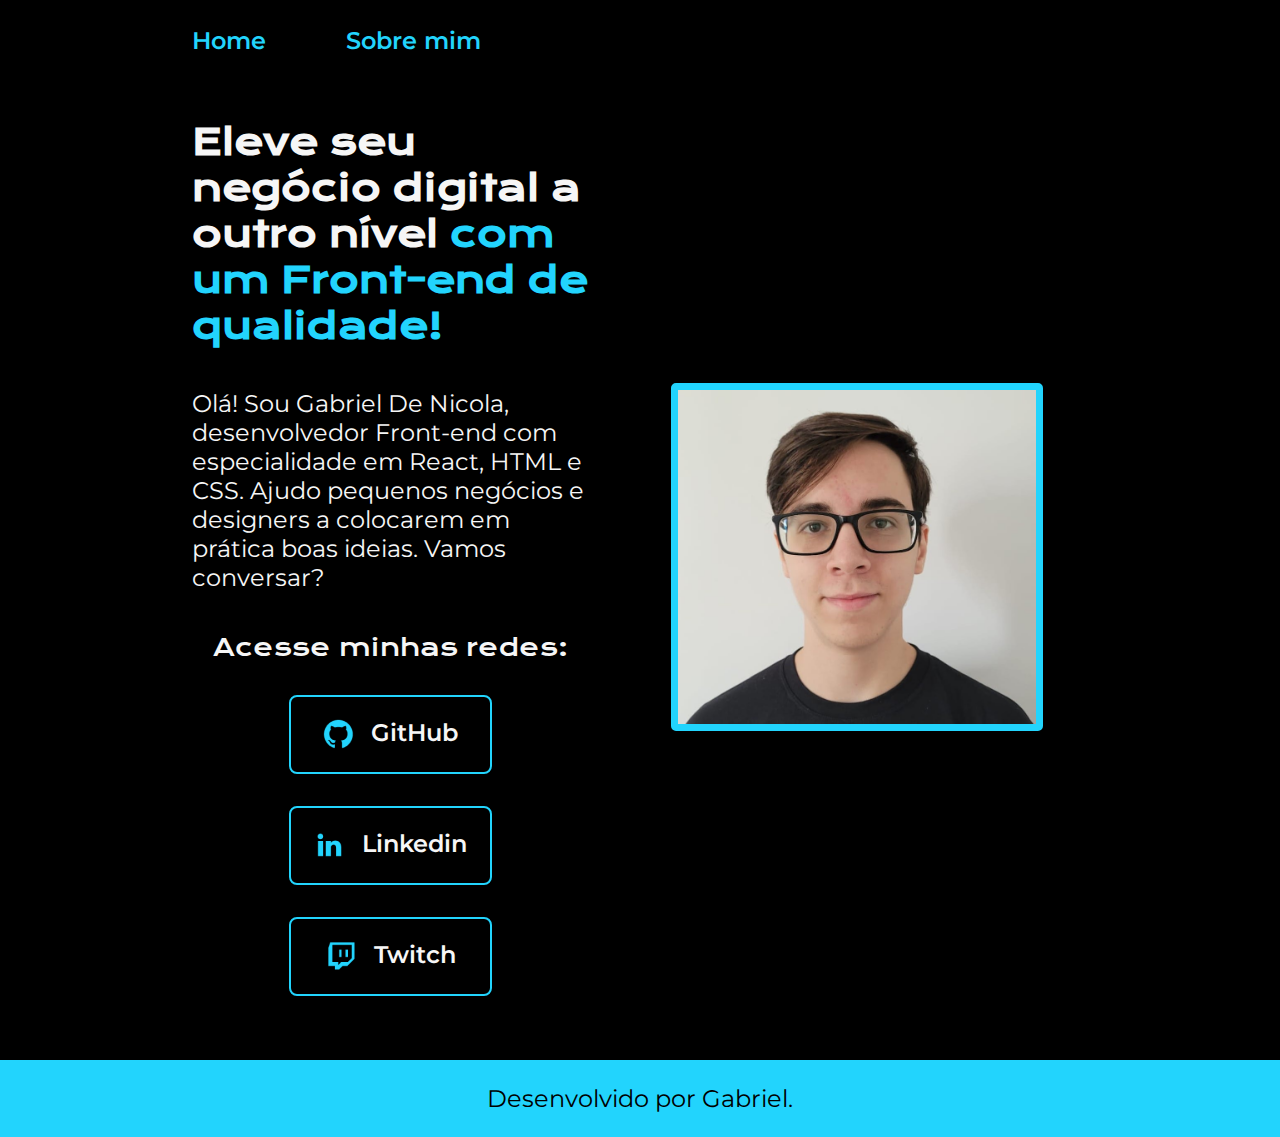
==== index.html @ 8d885eaf "Add files via upload" ====
<!DOCTYPE html>
<html lang="pt-br">
<head>
    <meta charset="UTF-8">
    <meta http-equiv="X-UA-Compatible" content="IE=edge">
    <meta name="viewport" content="width=device-width, initial-scale=1.0">
    <title>Portfólio</title>
    <link rel="stylesheet" href="./css/style.css">
</head>
<body>
    <header class="cabecalho">
        <nav class="cabecalho__menu">
            <a class="cabecalho__menu__link" href="index.html">Home</a>
            <a class="cabecalho__menu__link" href="about.html">Sobre mim</a>
        </nav>
    </header>
    <main class="apresentacao">
        <section class="apresentacao__conteudo">
            <h1 class="apresentacao__conteudo__titulo">Eleve seu negócio digital a outro nível <strong class="titulo-destaque">com um Front-end de qualidade!</strong></h1>
            <p class="apresentacao__conteudo__texto">Olá! Sou Gabriel De Nicola, desenvolvedor Front-end com especialidade em React, HTML e CSS. Ajudo pequenos negócios e designers a colocarem em prática boas ideias. Vamos conversar?</p>
            <div class="apresentacao__links">
                <h2 class="apresentacao__links__subtitulo">Acesse minhas redes:</h2>
                <a class="apresentacao__links__navegacao" href="https://github.com/DeNicola01"><img src="./assets/github.png">GitHub</a>
                <a class="apresentacao__links__navegacao" href="https://www.linkedin.com/in/gabriel-de-nicola-gonçalves-36ab1a234/"><img src="./assets/linkedin.png">Linkedin</a>
                <a class="apresentacao__links__navegacao" href="https://www.twitch.tv/denicola"><img src="./assets/twitch.png">Twitch</a>
            </div>
        </section>
        <img class="apresentacao__imagem" src="./assets/gabriel.jpeg" alt="Foto do Gabriel">
    </main>
    <footer>
        <p class="rodape">Desenvolvido por Gabriel.</p>
    </footer>
</body>
</html>
---- css/style.css ----
@import url('https://fonts.googleapis.com/css2?family=Krona+One&family=Montserrat:ital,wght@0,400;1,600&display=swap');


:root {
    --cor-primaria: #000000;
    --cor-secundaria: #F6F6F6;
    --cor-terciaria: #22D4FD;
    --cor-hover: #272727;

    --fonte-primaria: 'Krona one', sans-serif;
    --fonte-secundaria: 'Montserrat', sans-serif;
}

* {
    margin: 0;
    padding: 0;
}

body {
    box-sizing: border-box;
    background-color: var(--cor-primaria);
    color: var(--cor-secundaria);
}

.cabecalho {
    padding: 2% 0 0 15%;

}

.cabecalho__menu {
    display: flex;
    gap: 80px;
}

.cabecalho__menu__link {
    font-family: var(--fonte-secundaria);
    font-weight: 600;
    font-size: 1.5rem;
    color: var(--cor-terciaria);
    text-decoration: none;
}

.apresentacao {
    padding: 5% 15%;
    display: flex;
    align-items: center;
    justify-content: space-between;
    gap: 82px;
}

.apresentacao__conteudo {
    width: 50%;
    display: flex;
    flex-direction: column;
    gap: 40px;
}

.apresentacao__conteudo__titulo {
    font-size: 2.25rem;
    font-family: var(--fonte-primaria);
}

.titulo-destaque {
    color: var(--cor-terciaria);
}

.apresentacao__conteudo__texto {
    font-size: 1.5rem;
    font-family: var(--fonte-secundaria);
    font-weight: 400;
}

.apresentacao__links {
    display: flex;
    justify-content: space-between;
    flex-direction: column;
    align-items: center;
    gap: 32px;
}

.apresentacao__links__subtitulo {
    font-family: var(--fonte-primaria);
    font-weight: 400;
    font-size: 1.5rem;
}

.apresentacao__links__navegacao {
    display: flex;
    justify-content: center;
    gap: 16px;
    width: 50%;
    text-align: center;
    border-radius: 8px;
    font-size: 1.5rem;
    padding: 21.5px 0;
    text-decoration: none;
    color: var(--cor-secundaria);
    font-family: var(--fonte-secundaria);
    font-weight: 600;
    border: 2px solid var(--cor-terciaria);
}

.apresentacao__links__navegacao:hover {
    background-color: var(--cor-hover);
}

.apresentacao__imagem {
    width: 40%;
    margin-right: 5%;
    border: 7.5px solid var(--cor-terciaria);
    border-radius: 5px;
}

.rodape {
    font-family: var(--fonte-secundaria);
    font-weight: 400;
    font-size: 1.5rem;
    text-align: center;
    background-color: var(--cor-terciaria);
    color: var(--cor-primaria);
    padding: 24px;
}

@media (max-width: 1200px) {
    .cabecalho {
        padding: 10%;
    }

    .cabecalho__menu{
        justify-content: center;
    }

    .apresentacao {
        flex-direction: column-reverse;
        padding: 5%;
    }

    .apresentacao__conteudo {
        width: auto;
    }
}
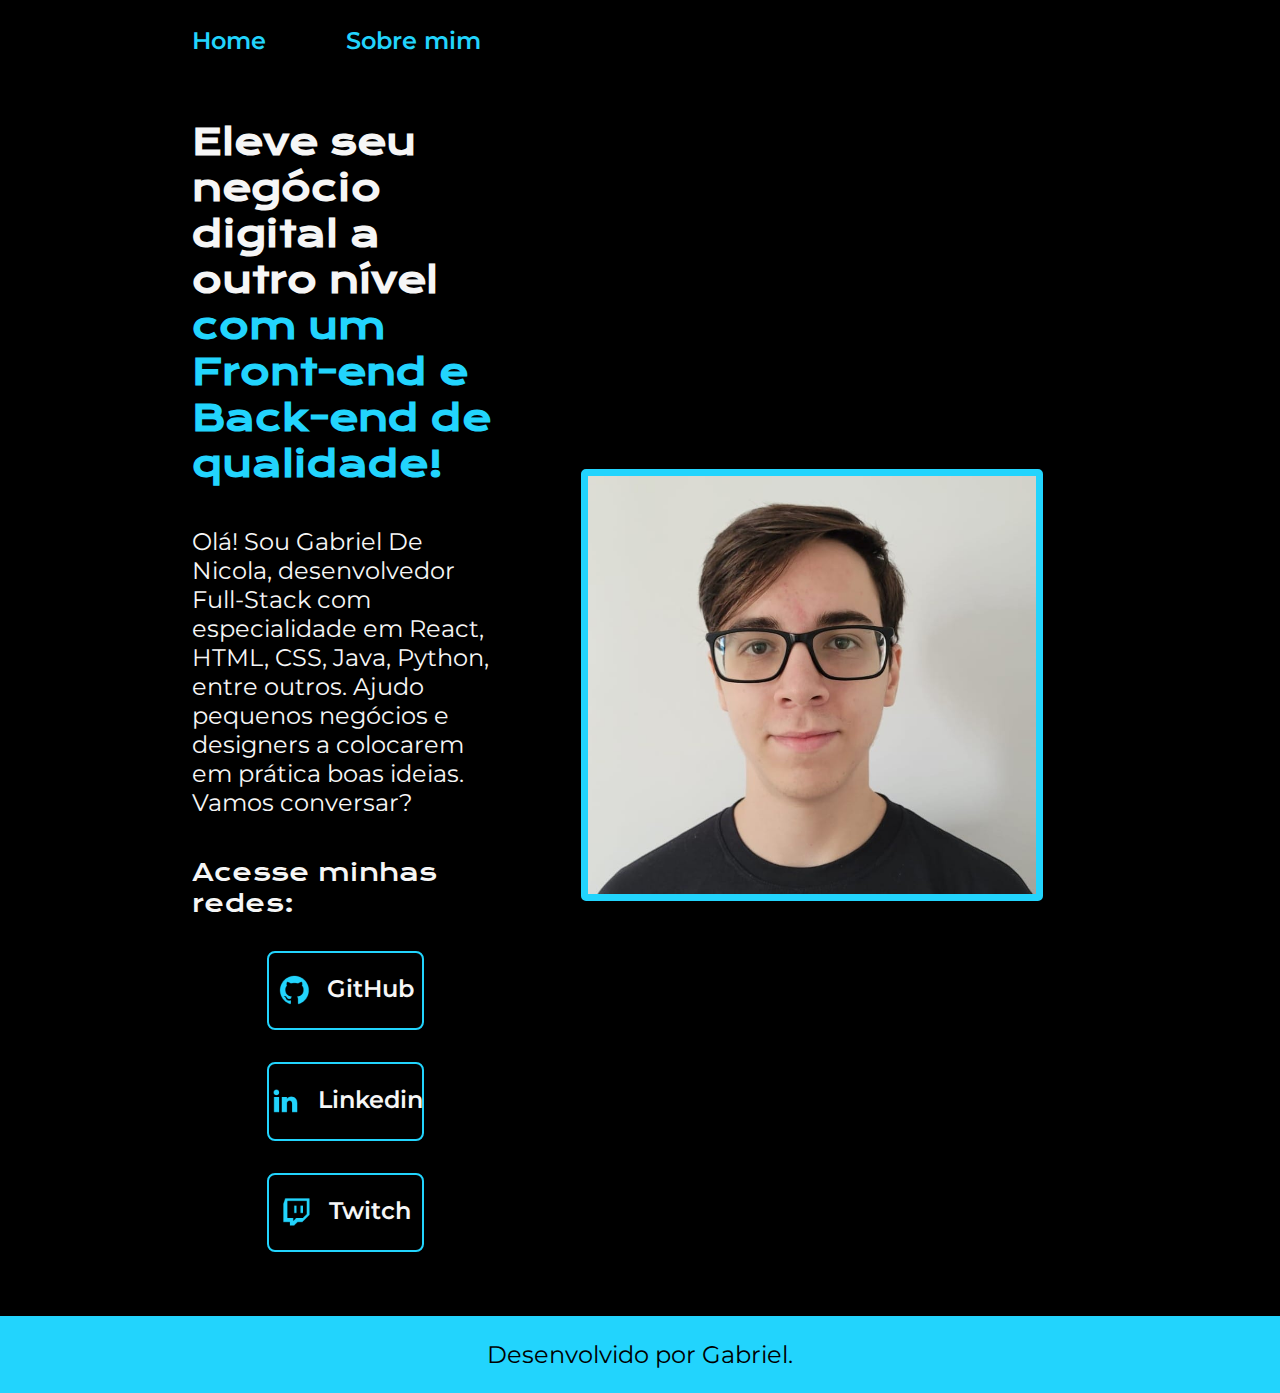
==== commit 9356fc63: "Atualização dos textos" ====
--- a/index.html
+++ b/index.html
@@ -16,8 +16,8 @@
     </header>
     <main class="apresentacao">
         <section class="apresentacao__conteudo">
-            <h1 class="apresentacao__conteudo__titulo">Eleve seu negócio digital a outro nível <strong class="titulo-destaque">com um Front-end de qualidade!</strong></h1>
-            <p class="apresentacao__conteudo__texto">Olá! Sou Gabriel De Nicola, desenvolvedor Front-end com especialidade em React, HTML e CSS. Ajudo pequenos negócios e designers a colocarem em prática boas ideias. Vamos conversar?</p>
+            <h1 class="apresentacao__conteudo__titulo">Eleve seu negócio digital a outro nível <strong class="titulo-destaque">com um Front-end e Back-end de qualidade!</strong></h1>
+            <p class="apresentacao__conteudo__texto">Olá! Sou Gabriel De Nicola, desenvolvedor Full-Stack com especialidade em React, HTML, CSS, Java, Python, entre outros. Ajudo pequenos negócios e designers a colocarem em prática boas ideias. Vamos conversar?</p>
             <div class="apresentacao__links">
                 <h2 class="apresentacao__links__subtitulo">Acesse minhas redes:</h2>
                 <a class="apresentacao__links__navegacao" href="https://github.com/DeNicola01"><img src="./assets/github.png">GitHub</a>
--- a/css/style.css
+++ b/css/style.css
@@ -105,7 +105,7 @@
 }
 
 .apresentacao__imagem {
-    width: 40%;
+    width: 50%;
     margin-right: 5%;
     border: 7.5px solid var(--cor-terciaria);
     border-radius: 5px;
